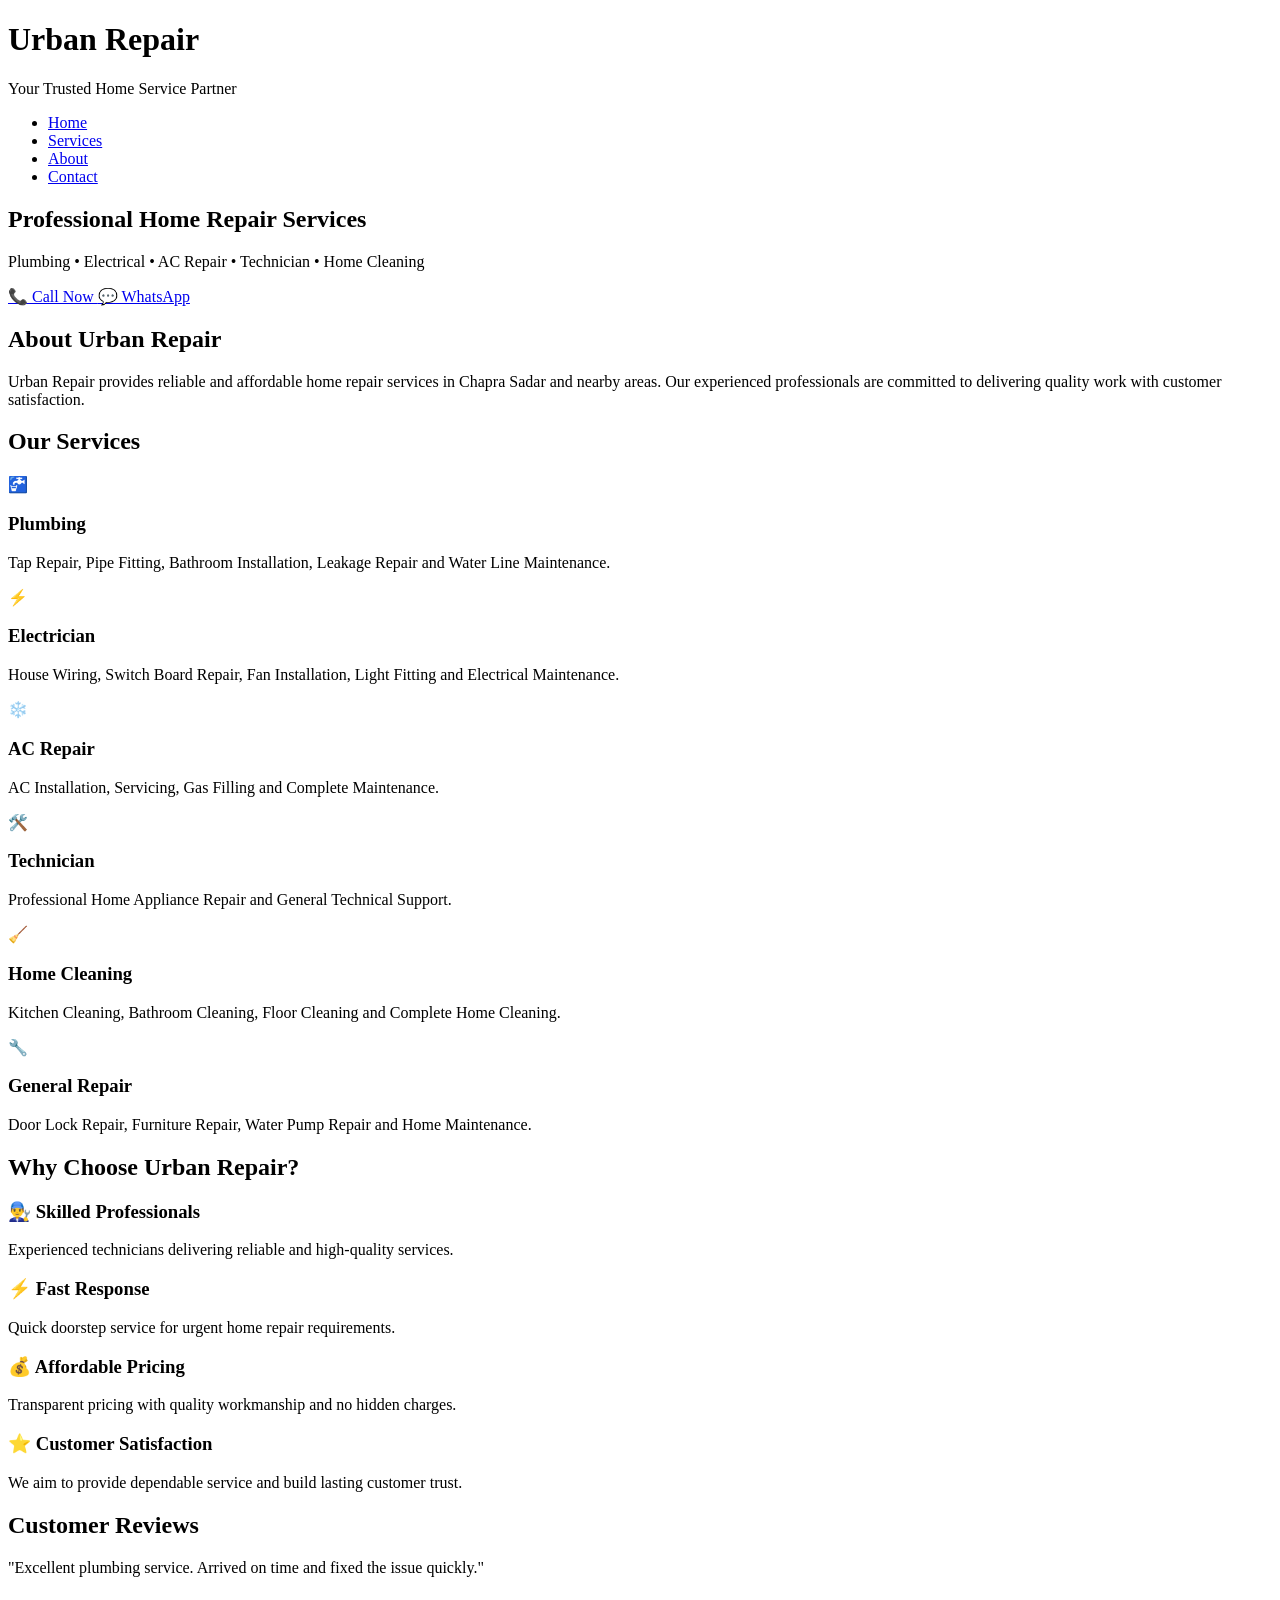
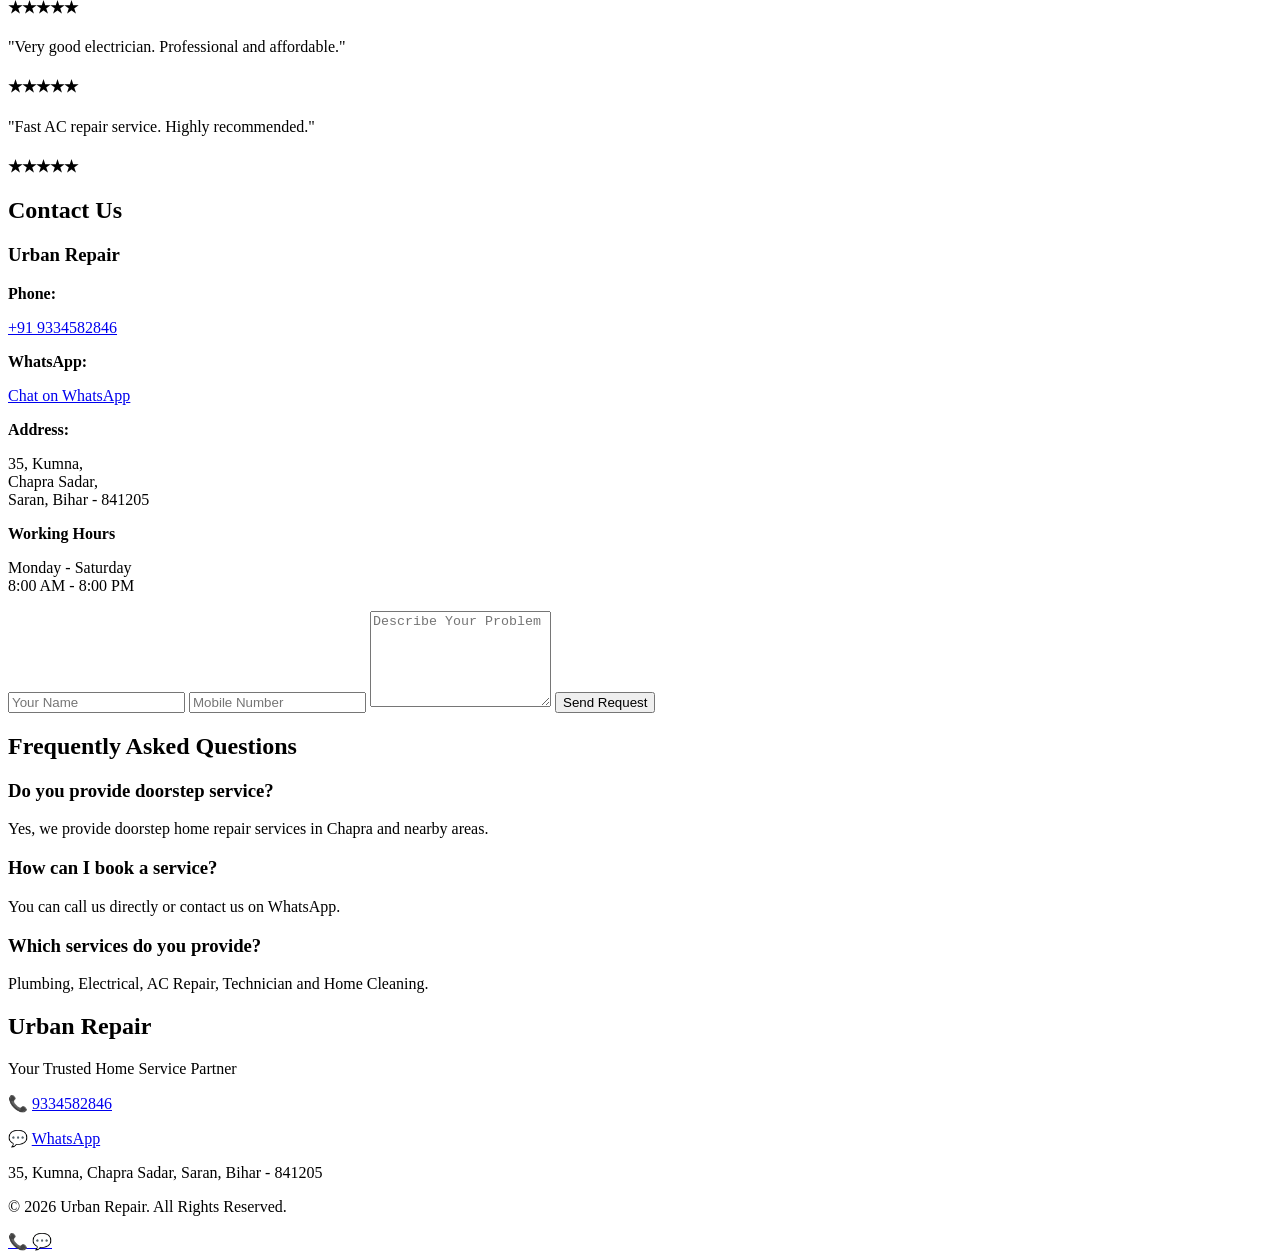
==== index (1).html @ f5dbf6f6 "Add files via upload" ====
<!DOCTYPE html>
<html lang="en">
<head>
    <meta charset="UTF-8">
    <meta name="viewport" content="width=device-width, initial-scale=1.0">
    <title>Urban Repair | Home Repair Services</title>

    <meta name="description" content="Professional Plumber, Electrician, AC Repair, Technician and Home Cleaning Services in Chapra, Bihar.">

    <meta name="keywords" content="Plumber, Electrician, AC Repair, Technician, Home Cleaning, Singh Repair">

    <meta name="author" content="Urban Repair">

    <link rel="stylesheet" href="style.css">
<!-- Google tag (gtag.js) -->
<script async src="https://www.googletagmanager.com/gtag/js?id=AW-18190889663"></script>
<script>
  window.dataLayer = window.dataLayer || [];
  function gtag(){dataLayer.push(arguments);}
  gtag('js', new Date());

  gtag('config', 'AW-18190889663');
</script><!-- Event snippet for Book appointment (1) conversion page -->
<script>
  gtag('event', 'conversion', {'send_to': 'AW-18190889663/s-xwCMvx3cgcEL_li-JD'});
</script>
</head>

<body>

<header>

<div class="container">

<div class="logo">

<h1>Urban Repair</h1>

<p>Your Trusted Home Service Partner</p>

</div>

<nav>

<ul>

<li><a href="#home">Home</a></li>

<li><a href="#services">Services</a></li>

<li><a href="#about">About</a></li>

<li><a href="#contact">Contact</a></li>

</ul>

</nav>

</div>

</header>

<section id="home" class="hero">

<div class="hero-content">

<h2>Professional Home Repair Services</h2>

<p>

Plumbing • Electrical • AC Repair • Technician • Home Cleaning

</p>

<div class="hero-buttons">

<a href="tel:+919334582846" class="btn call-btn">

📞 Call Now

</a>

<a href="https://wa.me/919334582846"

target="_blank"

class="btn whatsapp-btn">

💬 WhatsApp

</a>

</div>

</div>

</section>

<section id="about">

<div class="container">

<h2>About Urban Repair</h2>

<p>

Urban Repair provides reliable and affordable home repair services in Chapra Sadar and nearby areas.

Our experienced professionals are committed to delivering quality work with customer satisfaction.

</p>

</div>

</section>

<section id="services">

<div class="container">

<h2>Our Services</h2>

<div class="service-grid">

<div class="service-card">

<div class="icon">🚰</div>

<h3>Plumbing</h3>

<p>

Tap Repair, Pipe Fitting, Bathroom Installation, Leakage Repair and Water Line Maintenance.

</p>

</div>

<div class="service-card">

<div class="icon">⚡</div>

<h3>Electrician</h3>

<p>

House Wiring, Switch Board Repair, Fan Installation, Light Fitting and Electrical Maintenance.

</p>

</div>

<div class="service-card">

<div class="icon">❄️</div>

<h3>AC Repair</h3>

<p>

AC Installation, Servicing, Gas Filling and Complete Maintenance.

</p>

</div>

<div class="service-card">

<div class="icon">🛠️</div>

<h3>Technician</h3>

<p>

Professional Home Appliance Repair and General Technical Support.

</p>

</div>

<div class="service-card">

<div class="icon">🧹</div>

<h3>Home Cleaning</h3>

<p>

Kitchen Cleaning, Bathroom Cleaning, Floor Cleaning and Complete Home Cleaning.

</p>

</div>

<div class="service-card">

<div class="icon">🔧</div>

<h3>General Repair</h3>

<p>

Door Lock Repair, Furniture Repair, Water Pump Repair and Home Maintenance.

</p>

</div>

</div>

</div>

</section>
<section id="why">
<div class="container">

<h2>Why Choose Urban Repair?</h2>

<div class="why-grid">

<div class="why-card">
<h3>👨‍🔧 Skilled Professionals</h3>
<p>Experienced technicians delivering reliable and high-quality services.</p>
</div>

<div class="why-card">
<h3>⚡ Fast Response</h3>
<p>Quick doorstep service for urgent home repair requirements.</p>
</div>

<div class="why-card">
<h3>💰 Affordable Pricing</h3>
<p>Transparent pricing with quality workmanship and no hidden charges.</p>
</div>

<div class="why-card">
<h3>⭐ Customer Satisfaction</h3>
<p>We aim to provide dependable service and build lasting customer trust.</p>
</div>

</div>

</div>

</section>

<section id="reviews">

<div class="container">

<h2>Customer Reviews</h2>

<div class="review-grid">

<div class="review-card">
<p>"Excellent plumbing service. Arrived on time and fixed the issue quickly."</p>
<h4>★★★★★</h4>
</div>

<div class="review-card">
<p>"Very good electrician. Professional and affordable."</p>
<h4>★★★★★</h4>
</div>

<div class="review-card">
<p>"Fast AC repair service. Highly recommended."</p>
<h4>★★★★★</h4>
</div>

</div>

</div>

</section>

<section id="contact">

<div class="container">

<h2>Contact Us</h2>

<div class="contact-grid">

<div class="contact-info">

<h3>Urban Repair</h3>

<p><strong>Phone:</strong></p>

<p>
<a href="tel:+919334582846">
+91 9334582846
</a>
</p>

<p><strong>WhatsApp:</strong></p>

<p>
<a href="https://wa.me/919334582846" target="_blank">
Chat on WhatsApp
</a>
</p>

<p><strong>Address:</strong></p>

<p>

35, Kumna,<br>

Chapra Sadar,<br>

Saran, Bihar - 841205

</p>

<p><strong>Working Hours</strong></p>

<p>

Monday - Saturday<br>

8:00 AM - 8:00 PM

</p>

</div>

<div class="contact-form">

<form>

<input
type="text"
placeholder="Your Name"
required>

<input
type="tel"
placeholder="Mobile Number"
required>

<textarea
placeholder="Describe Your Problem"
rows="6"></textarea>

<button type="submit">

Send Request

</button>

</form>

</div>

</div>

</div>

</section>

<section id="faq">

<div class="container">

<h2>Frequently Asked Questions</h2>

<div class="faq-item">

<h3>Do you provide doorstep service?</h3>

<p>Yes, we provide doorstep home repair services in Chapra and nearby areas.</p>

</div>

<div class="faq-item">

<h3>How can I book a service?</h3>

<p>You can call us directly or contact us on WhatsApp.</p>

</div>

<div class="faq-item">

<h3>Which services do you provide?</h3>

<p>Plumbing, Electrical, AC Repair, Technician and Home Cleaning.</p>

</div>

</div>

</section>

<footer>

<div class="container">

<h2>Urban Repair</h2>

<p>Your Trusted Home Service Partner</p>

<p>

📞

<a href="tel:+919334582846">

9334582846

</a>

</p>

<p>

💬

<a href="https://wa.me/919334582846" target="_blank">

WhatsApp

</a>

</p>

<p>

35, Kumna, Chapra Sadar,

Saran, Bihar - 841205

</p>

<p>

© 2026 Urban Repair.

All Rights Reserved.

</p>

</div>

</footer>

<a href="tel:+919334582846" class="floating-call">

📞

</a>

<a href="https://wa.me/919334582846"

target="_blank"

class="floating-whatsapp">

💬

</a>

</body>

</html>
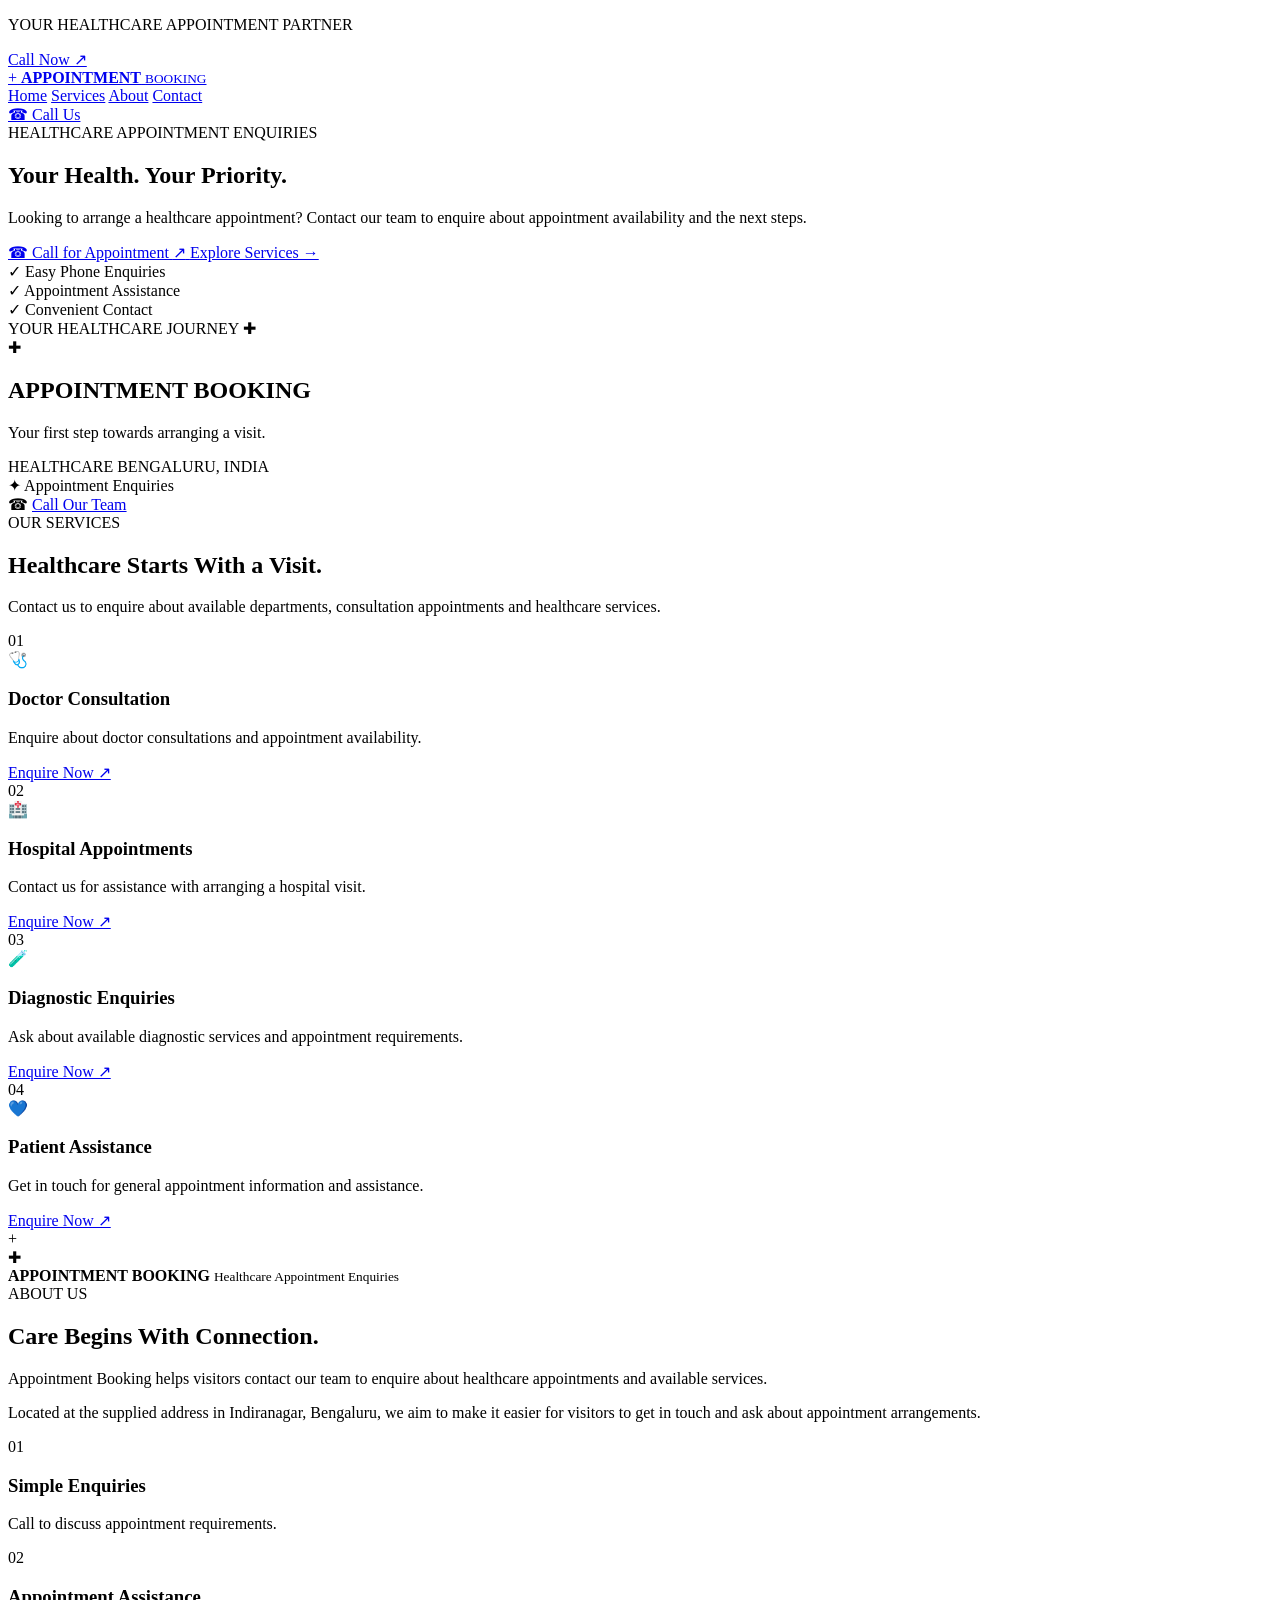
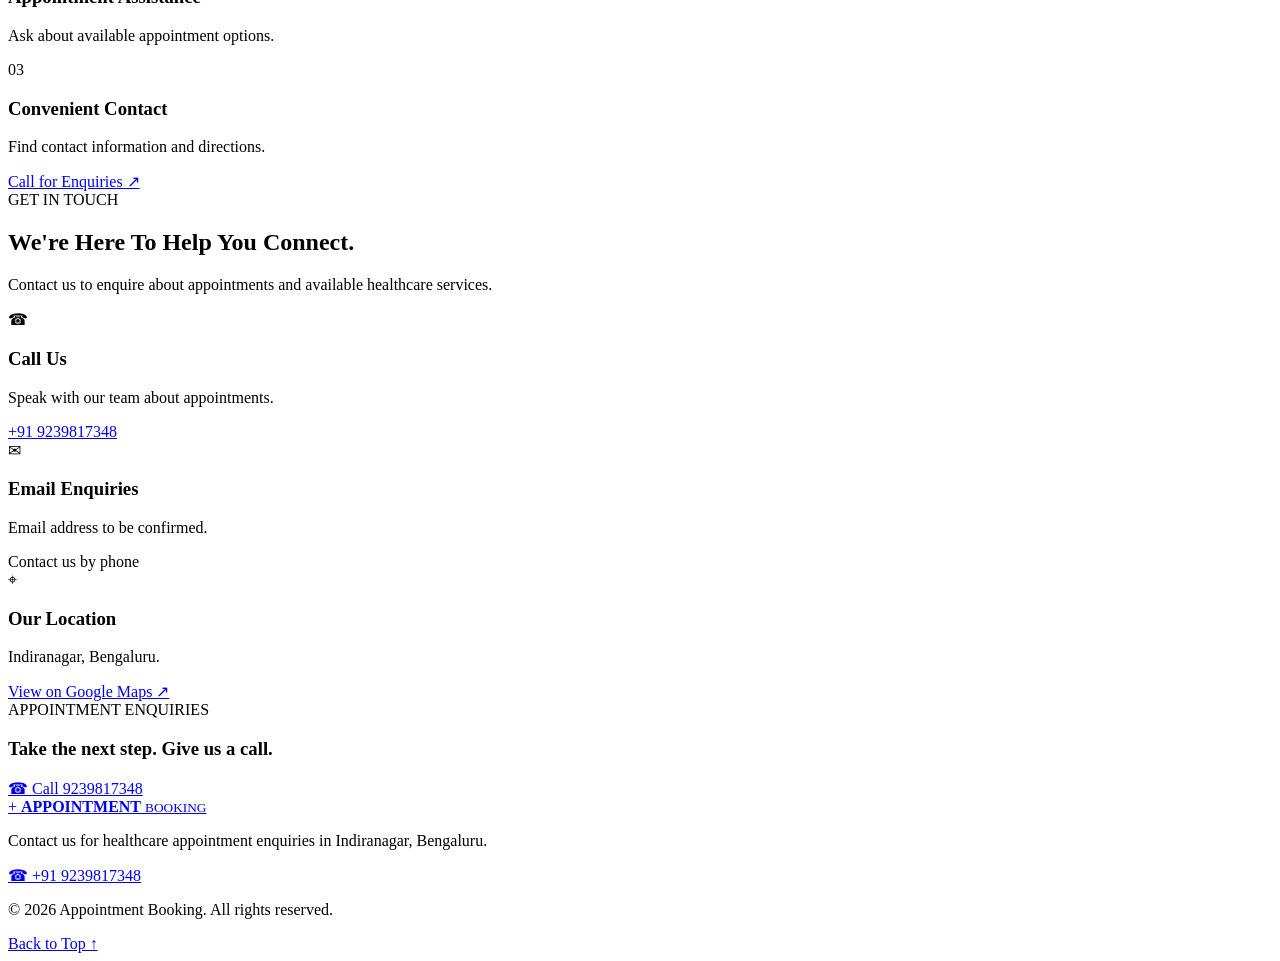
==== commit b3da4859: "Update index (1).html" ====
--- a/index (1).html
+++ b/index (1).html
@@ -3,464 +3,418 @@
 <head>
     <meta charset="UTF-8">
     <meta name="viewport" content="width=device-width, initial-scale=1.0">
-    <title>Urban Repair | Home Repair Services</title>
-
-    <meta name="description" content="Professional Plumber, Electrician, AC Repair, Technician and Home Cleaning Services in Chapra, Bihar.">
-
-    <meta name="keywords" content="Plumber, Electrician, AC Repair, Technician, Home Cleaning, Singh Repair">
-
-    <meta name="author" content="Urban Repair">
+    <meta name="theme-color" content="#12304a">
+
+    <meta name="description" content="Appointment Booking - Contact us to enquire about hospital appointments and healthcare services in Indiranagar, Bengaluru.">
+
+    <title>Appointment Booking | Healthcare Appointments</title>
 
     <link rel="stylesheet" href="style.css">
-<!-- Google tag (gtag.js) -->
-<script async src="https://www.googletagmanager.com/gtag/js?id=AW-18190889663"></script>
+
+    <link rel="preconnect" href="https://fonts.googleapis.com">
+    <link rel="preconnect" href="https://fonts.gstatic.com" crossorigin>
+
+    <link href="https://fonts.googleapis.com/css2?family=DM+Sans:wght@400;500;600;700&family=Manrope:wght@400;500;600;700;800&display=swap" rel="stylesheet">
+</head>
+
+<body>
+
+<!-- ANNOUNCEMENT BAR -->
+<div class="announcement-bar">
+    <p>YOUR HEALTHCARE APPOINTMENT PARTNER</p>
+    <a href="tel:+919239817348">Call Now ↗</a>
+</div>
+
+<!-- HEADER -->
+<header class="main-header">
+
+    <a href="#home" class="logo">
+        <span class="logo-icon">+</span>
+
+        <span class="logo-text">
+            <strong>APPOINTMENT</strong>
+            <small>BOOKING</small>
+        </span>
+    </a>
+
+    <nav class="navigation">
+        <a href="#home">Home</a>
+        <a href="#services">Services</a>
+        <a href="#about">About</a>
+        <a href="#contact">Contact</a>
+    </nav>
+
+    <a href="tel:+919239817348" class="header-call">
+        ☎ Call Us
+    </a>
+
+</header>
+<!-- HERO SECTION -->
+<section class="hero" id="home">
+
+    <div class="hero-content">
+
+        <div class="hero-badge">
+            <span class="status-dot"></span>
+            HEALTHCARE APPOINTMENT ENQUIRIES
+        </div>
+
+        <h1>
+            Your Health.
+            <span>Your Priority.</span>
+        </h1>
+
+        <p class="hero-description">
+            Looking to arrange a healthcare appointment?
+            Contact our team to enquire about appointment
+            availability and the next steps.
+        </p>
+
+        <div class="hero-buttons">
+
+            <a href="tel:+919239817348" class="btn-primary">
+                ☎ Call for Appointment
+                <span>↗</span>
+            </a>
+
+            <a href="#services" class="btn-secondary">
+                Explore Services →
+            </a>
+
+        </div>
+
+        <div class="hero-features">
+
+            <div class="hero-feature">
+                <span class="feature-icon">✓</span>
+                Easy Phone Enquiries
+            </div>
+
+            <div class="hero-feature">
+                <span class="feature-icon">✓</span>
+                Appointment Assistance
+            </div>
+
+            <div class="hero-feature">
+                <span class="feature-icon">✓</span>
+                Convenient Contact
+            </div>
+
+        </div>
+
+    </div>
+
+    <div class="hero-visual">
+
+        <div class="visual-glow"></div>
+
+        <div class="repair-card medical-card">
+
+            <div class="repair-card-top">
+                <span class="card-label">YOUR HEALTHCARE JOURNEY</span>
+                <span class="card-symbol">✚</span>
+            </div>
+
+            <div class="tool-illustration">
+                <div class="tool-circle">
+                    <span>✚</span>
+                </div>
+            </div>
+
+            <h2>APPOINTMENT BOOKING</h2>
+
+            <p>
+                Your first step towards arranging a visit.
+            </p>
+
+            <div class="card-divider"></div>
+
+            <div class="card-bottom">
+                <span>HEALTHCARE</span>
+                <span>BENGALURU, INDIA</span>
+            </div>
+
+        </div>
+
+        <div class="floating-note note-top">
+            <span>✦</span>
+            Appointment Enquiries
+        </div>
+
+        <div class="floating-note note-bottom">
+            <span>☎</span>
+            <a href="tel:+919239817348">Call Our Team</a>
+        </div>
+
+    </div>
+
+</section><!-- SERVICES SECTION -->
+<section class="services-section" id="services">
+
+    <div class="section-heading">
+
+        <span class="section-tag">OUR SERVICES</span>
+
+        <h2>
+            Healthcare Starts
+            <span>With a Visit.</span>
+        </h2>
+
+        <p>
+            Contact us to enquire about available departments,
+            consultation appointments and healthcare services.
+        </p>
+
+    </div>
+
+    <div class="services-grid">
+
+        <article class="service-card">
+            <div class="service-number">01</div>
+            <div class="service-icon">🩺</div>
+            <h3>Doctor Consultation</h3>
+            <p>
+                Enquire about doctor consultations and
+                appointment availability.
+            </p>
+            <a href="tel:+919239817348">Enquire Now ↗</a>
+        </article>
+
+        <article class="service-card">
+            <div class="service-number">02</div>
+            <div class="service-icon">🏥</div>
+            <h3>Hospital Appointments</h3>
+            <p>
+                Contact us for assistance with arranging
+                a hospital visit.
+            </p>
+            <a href="tel:+919239817348">Enquire Now ↗</a>
+        </article>
+
+        <article class="service-card">
+            <div class="service-number">03</div>
+            <div class="service-icon">🧪</div>
+            <h3>Diagnostic Enquiries</h3>
+            <p>
+                Ask about available diagnostic services
+                and appointment requirements.
+            </p>
+            <a href="tel:+919239817348">Enquire Now ↗</a>
+        </article>
+
+        <article class="service-card">
+            <div class="service-number">04</div>
+            <div class="service-icon">💙</div>
+            <h3>Patient Assistance</h3>
+            <p>
+                Get in touch for general appointment
+                information and assistance.
+            </p>
+            <a href="tel:+919239817348">Enquire Now ↗</a>
+        </article>
+
+    </div>
+
+</section><!-- ABOUT SECTION -->
+<section class="about-section" id="about">
+
+    <div class="about-visual medical-visual">
+
+        <div class="about-decoration">
+            +
+        </div>
+
+        <div class="about-label">
+            <span class="about-label-icon">✚</span>
+
+            <div>
+                <strong>APPOINTMENT BOOKING</strong>
+                <small>Healthcare Appointment Enquiries</small>
+            </div>
+        </div>
+
+    </div>
+
+    <div class="about-content">
+
+        <span class="section-tag">ABOUT US</span>
+
+        <h2>
+            Care Begins
+            <span>With Connection.</span>
+        </h2>
+
+        <p>
+            Appointment Booking helps visitors contact our team
+            to enquire about healthcare appointments and
+            available services.
+        </p>
+
+        <p>
+            Located at the supplied address in Indiranagar,
+            Bengaluru, we aim to make it easier for visitors
+            to get in touch and ask about appointment arrangements.
+        </p>
+
+        <div class="about-points">
+
+            <div class="about-point">
+                <span>01</span>
+                <div>
+                    <h3>Simple Enquiries</h3>
+                    <p>Call to discuss appointment requirements.</p>
+                </div>
+            </div>
+
+            <div class="about-point">
+                <span>02</span>
+                <div>
+                    <h3>Appointment Assistance</h3>
+                    <p>Ask about available appointment options.</p>
+                </div>
+            </div>
+
+            <div class="about-point">
+                <span>03</span>
+                <div>
+                    <h3>Convenient Contact</h3>
+                    <p>Find contact information and directions.</p>
+                </div>
+            </div>
+
+        </div>
+
+        <a href="tel:+919239817348" class="btn-primary">
+            Call for Enquiries ↗
+        </a>
+
+    </div>
+
+</section><!-- CONTACT SECTION -->
+<section class="contact-section" id="contact">
+
+    <div class="contact-heading">
+
+        <span class="section-tag">GET IN TOUCH</span>
+
+        <h2>
+            We're Here
+            <span>To Help You Connect.</span>
+        </h2>
+
+        <p>
+            Contact us to enquire about appointments
+            and available healthcare services.
+        </p>
+
+    </div>
+
+    <div class="contact-grid">
+
+        <div class="contact-card">
+
+            <span class="contact-icon">☎</span>
+
+            <h3>Call Us</h3>
+
+            <p>Speak with our team about appointments.</p>
+
+            <a href="tel:+919239817348">
+                +91 9239817348
+            </a>
+
+        </div>
+
+        <div class="contact-card">
+
+            <span class="contact-icon">✉</span>
+
+            <h3>Email Enquiries</h3>
+
+            <p>Email address to be confirmed.</p>
+
+            <span class="contact-detail">
+                Contact us by phone
+            </span>
+
+        </div>
+
+        <div class="contact-card">
+
+            <span class="contact-icon">⌖</span>
+
+            <h3>Our Location</h3>
+
+            <p>Indiranagar, Bengaluru.</p>
+
+            <a
+                href="https://www.google.com/maps/search/?api=1&query=3280%2C%2012th%20Main%20Road%2C%20HAL%202nd%20Stage%2C%20Appareddipalya%2C%20Indiranagar%2C%20Bengaluru%2C%20Karnataka%20560008"
+                target="_blank"
+                rel="noopener noreferrer">
+                View on Google Maps ↗
+            </a>
+
+        </div>
+
+    </div>
+
+    <div class="contact-cta">
+
+        <div>
+            <span class="cta-label">APPOINTMENT ENQUIRIES</span>
+            <h3>Take the next step. Give us a call.</h3>
+        </div>
+
+        <a href="tel:+919239817348" class="btn-light">
+            ☎ Call 9239817348
+        </a>
+
+    </div>
+
+</section><!-- FOOTER -->
+<footer class="site-footer">
+
+    <div class="footer-main">
+
+        <a href="#home" class="logo footer-logo">
+
+            <span class="logo-icon">+</span>
+
+            <span class="logo-text">
+                <strong>APPOINTMENT</strong>
+                <small>BOOKING</small>
+            </span>
+
+        </a>
+
+        <p>
+            Contact us for healthcare appointment enquiries
+            in Indiranagar, Bengaluru.
+        </p>
+
+        <a href="tel:+919239817348" class="footer-phone">
+            ☎ +91 9239817348
+        </a>
+
+    </div>
+
+    <div class="footer-bottom">
+
+        <p>
+            © <span id="current-year">2026</span>
+            Appointment Booking. All rights reserved.
+        </p>
+
+        <a href="#home">Back to Top ↑</a>
+
+    </div>
+
+</footer>
+
 <script>
-  window.dataLayer = window.dataLayer || [];
-  function gtag(){dataLayer.push(arguments);}
-  gtag('js', new Date());
-
-  gtag('config', 'AW-18190889663');
-</script><!-- Event snippet for Book appointment (1) conversion page -->
-<script>
-  gtag('event', 'conversion', {'send_to': 'AW-18190889663/s-xwCMvx3cgcEL_li-JD'});
+    document.getElementById("current-year").textContent =
+        new Date().getFullYear();
 </script>
-</head>
-
-<body>
-
-<header>
-
-<div class="container">
-
-<div class="logo">
-
-<h1>Urban Repair</h1>
-
-<p>Your Trusted Home Service Partner</p>
-
-</div>
-
-<nav>
-
-<ul>
-
-<li><a href="#home">Home</a></li>
-
-<li><a href="#services">Services</a></li>
-
-<li><a href="#about">About</a></li>
-
-<li><a href="#contact">Contact</a></li>
-
-</ul>
-
-</nav>
-
-</div>
-
-</header>
-
-<section id="home" class="hero">
-
-<div class="hero-content">
-
-<h2>Professional Home Repair Services</h2>
-
-<p>
-
-Plumbing • Electrical • AC Repair • Technician • Home Cleaning
-
-</p>
-
-<div class="hero-buttons">
-
-<a href="tel:+919334582846" class="btn call-btn">
-
-📞 Call Now
-
-</a>
-
-<a href="https://wa.me/919334582846"
-
-target="_blank"
-
-class="btn whatsapp-btn">
-
-💬 WhatsApp
-
-</a>
-
-</div>
-
-</div>
-
-</section>
-
-<section id="about">
-
-<div class="container">
-
-<h2>About Urban Repair</h2>
-
-<p>
-
-Urban Repair provides reliable and affordable home repair services in Chapra Sadar and nearby areas.
-
-Our experienced professionals are committed to delivering quality work with customer satisfaction.
-
-</p>
-
-</div>
-
-</section>
-
-<section id="services">
-
-<div class="container">
-
-<h2>Our Services</h2>
-
-<div class="service-grid">
-
-<div class="service-card">
-
-<div class="icon">🚰</div>
-
-<h3>Plumbing</h3>
-
-<p>
-
-Tap Repair, Pipe Fitting, Bathroom Installation, Leakage Repair and Water Line Maintenance.
-
-</p>
-
-</div>
-
-<div class="service-card">
-
-<div class="icon">⚡</div>
-
-<h3>Electrician</h3>
-
-<p>
-
-House Wiring, Switch Board Repair, Fan Installation, Light Fitting and Electrical Maintenance.
-
-</p>
-
-</div>
-
-<div class="service-card">
-
-<div class="icon">❄️</div>
-
-<h3>AC Repair</h3>
-
-<p>
-
-AC Installation, Servicing, Gas Filling and Complete Maintenance.
-
-</p>
-
-</div>
-
-<div class="service-card">
-
-<div class="icon">🛠️</div>
-
-<h3>Technician</h3>
-
-<p>
-
-Professional Home Appliance Repair and General Technical Support.
-
-</p>
-
-</div>
-
-<div class="service-card">
-
-<div class="icon">🧹</div>
-
-<h3>Home Cleaning</h3>
-
-<p>
-
-Kitchen Cleaning, Bathroom Cleaning, Floor Cleaning and Complete Home Cleaning.
-
-</p>
-
-</div>
-
-<div class="service-card">
-
-<div class="icon">🔧</div>
-
-<h3>General Repair</h3>
-
-<p>
-
-Door Lock Repair, Furniture Repair, Water Pump Repair and Home Maintenance.
-
-</p>
-
-</div>
-
-</div>
-
-</div>
-
-</section>
-<section id="why">
-<div class="container">
-
-<h2>Why Choose Urban Repair?</h2>
-
-<div class="why-grid">
-
-<div class="why-card">
-<h3>👨‍🔧 Skilled Professionals</h3>
-<p>Experienced technicians delivering reliable and high-quality services.</p>
-</div>
-
-<div class="why-card">
-<h3>⚡ Fast Response</h3>
-<p>Quick doorstep service for urgent home repair requirements.</p>
-</div>
-
-<div class="why-card">
-<h3>💰 Affordable Pricing</h3>
-<p>Transparent pricing with quality workmanship and no hidden charges.</p>
-</div>
-
-<div class="why-card">
-<h3>⭐ Customer Satisfaction</h3>
-<p>We aim to provide dependable service and build lasting customer trust.</p>
-</div>
-
-</div>
-
-</div>
-
-</section>
-
-<section id="reviews">
-
-<div class="container">
-
-<h2>Customer Reviews</h2>
-
-<div class="review-grid">
-
-<div class="review-card">
-<p>"Excellent plumbing service. Arrived on time and fixed the issue quickly."</p>
-<h4>★★★★★</h4>
-</div>
-
-<div class="review-card">
-<p>"Very good electrician. Professional and affordable."</p>
-<h4>★★★★★</h4>
-</div>
-
-<div class="review-card">
-<p>"Fast AC repair service. Highly recommended."</p>
-<h4>★★★★★</h4>
-</div>
-
-</div>
-
-</div>
-
-</section>
-
-<section id="contact">
-
-<div class="container">
-
-<h2>Contact Us</h2>
-
-<div class="contact-grid">
-
-<div class="contact-info">
-
-<h3>Urban Repair</h3>
-
-<p><strong>Phone:</strong></p>
-
-<p>
-<a href="tel:+919334582846">
-+91 9334582846
-</a>
-</p>
-
-<p><strong>WhatsApp:</strong></p>
-
-<p>
-<a href="https://wa.me/919334582846" target="_blank">
-Chat on WhatsApp
-</a>
-</p>
-
-<p><strong>Address:</strong></p>
-
-<p>
-
-35, Kumna,<br>
-
-Chapra Sadar,<br>
-
-Saran, Bihar - 841205
-
-</p>
-
-<p><strong>Working Hours</strong></p>
-
-<p>
-
-Monday - Saturday<br>
-
-8:00 AM - 8:00 PM
-
-</p>
-
-</div>
-
-<div class="contact-form">
-
-<form>
-
-<input
-type="text"
-placeholder="Your Name"
-required>
-
-<input
-type="tel"
-placeholder="Mobile Number"
-required>
-
-<textarea
-placeholder="Describe Your Problem"
-rows="6"></textarea>
-
-<button type="submit">
-
-Send Request
-
-</button>
-
-</form>
-
-</div>
-
-</div>
-
-</div>
-
-</section>
-
-<section id="faq">
-
-<div class="container">
-
-<h2>Frequently Asked Questions</h2>
-
-<div class="faq-item">
-
-<h3>Do you provide doorstep service?</h3>
-
-<p>Yes, we provide doorstep home repair services in Chapra and nearby areas.</p>
-
-</div>
-
-<div class="faq-item">
-
-<h3>How can I book a service?</h3>
-
-<p>You can call us directly or contact us on WhatsApp.</p>
-
-</div>
-
-<div class="faq-item">
-
-<h3>Which services do you provide?</h3>
-
-<p>Plumbing, Electrical, AC Repair, Technician and Home Cleaning.</p>
-
-</div>
-
-</div>
-
-</section>
-
-<footer>
-
-<div class="container">
-
-<h2>Urban Repair</h2>
-
-<p>Your Trusted Home Service Partner</p>
-
-<p>
-
-📞
-
-<a href="tel:+919334582846">
-
-9334582846
-
-</a>
-
-</p>
-
-<p>
-
-💬
-
-<a href="https://wa.me/919334582846" target="_blank">
-
-WhatsApp
-
-</a>
-
-</p>
-
-<p>
-
-35, Kumna, Chapra Sadar,
-
-Saran, Bihar - 841205
-
-</p>
-
-<p>
-
-© 2026 Urban Repair.
-
-All Rights Reserved.
-
-</p>
-
-</div>
-
-</footer>
-
-<a href="tel:+919334582846" class="floating-call">
-
-📞
-
-</a>
-
-<a href="https://wa.me/919334582846"
-
-target="_blank"
-
-class="floating-whatsapp">
-
-💬
-
-</a>
 
 </body>
-
 </html>
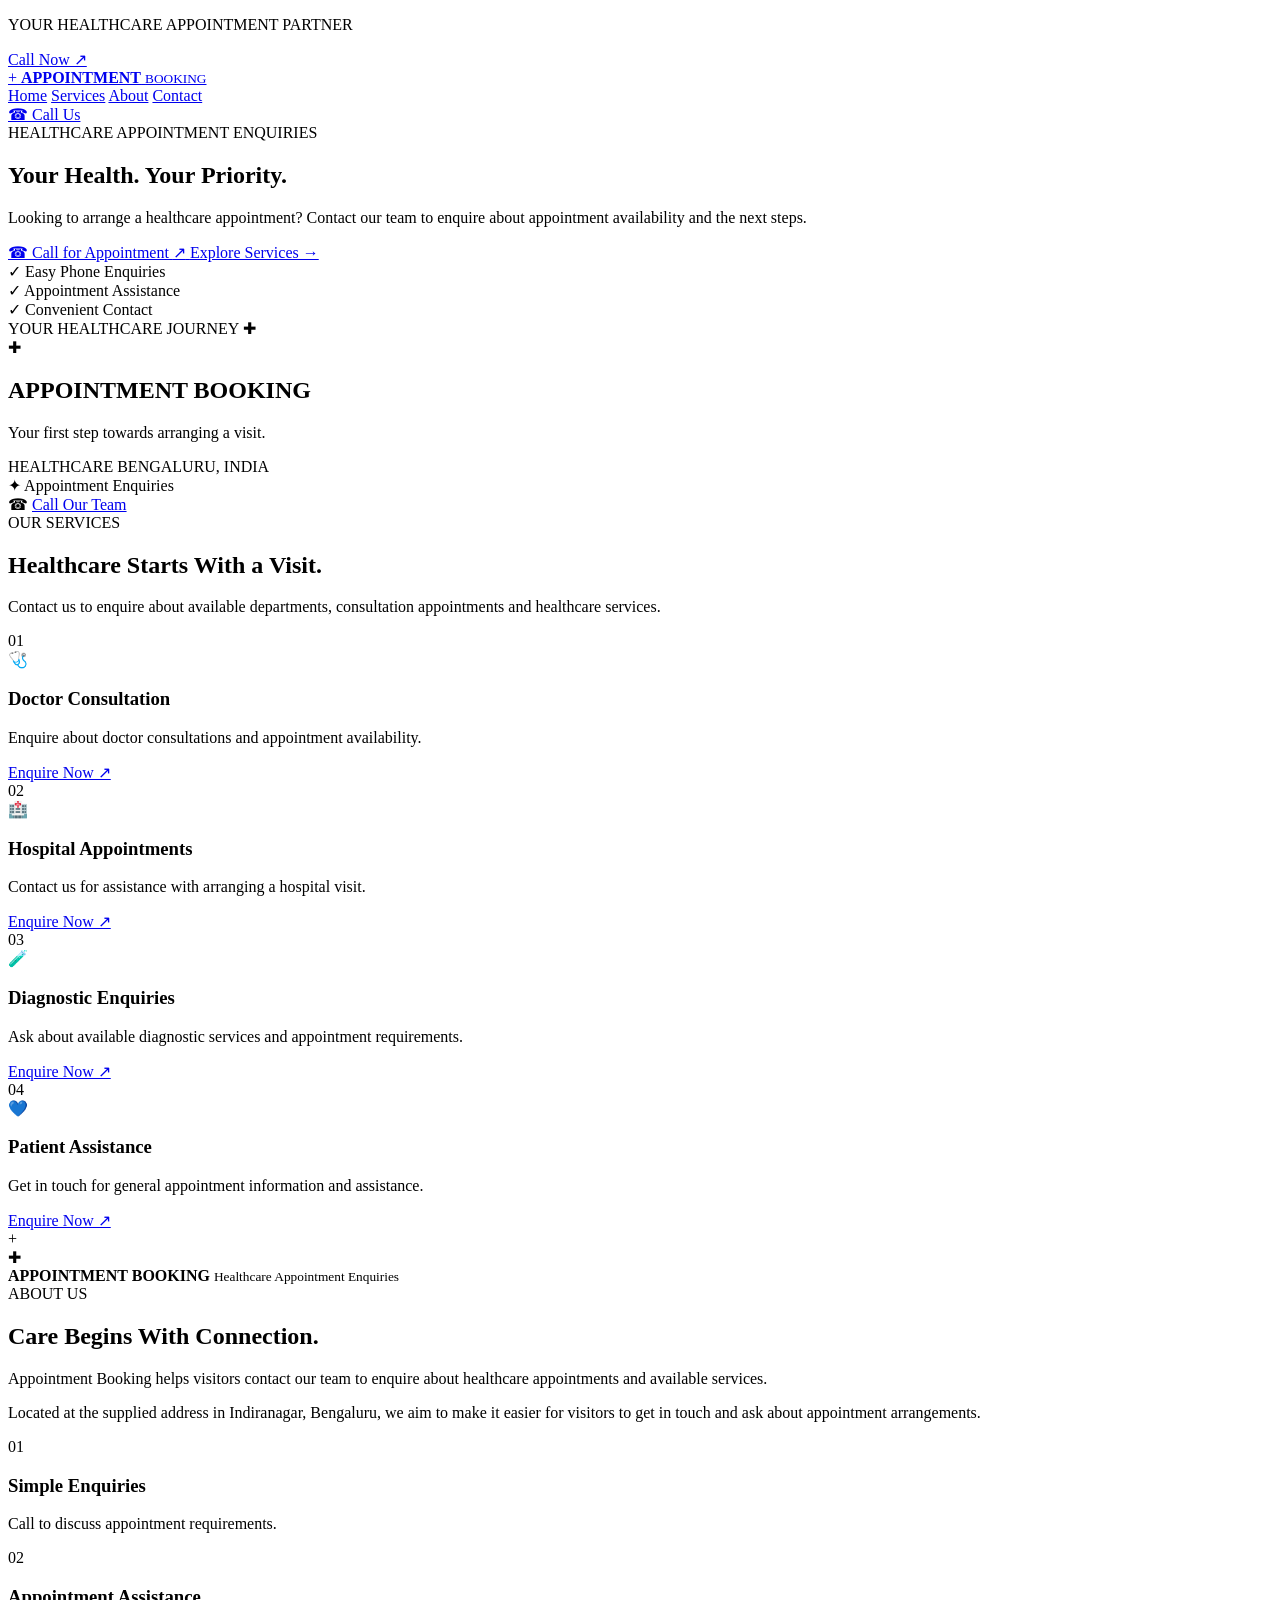
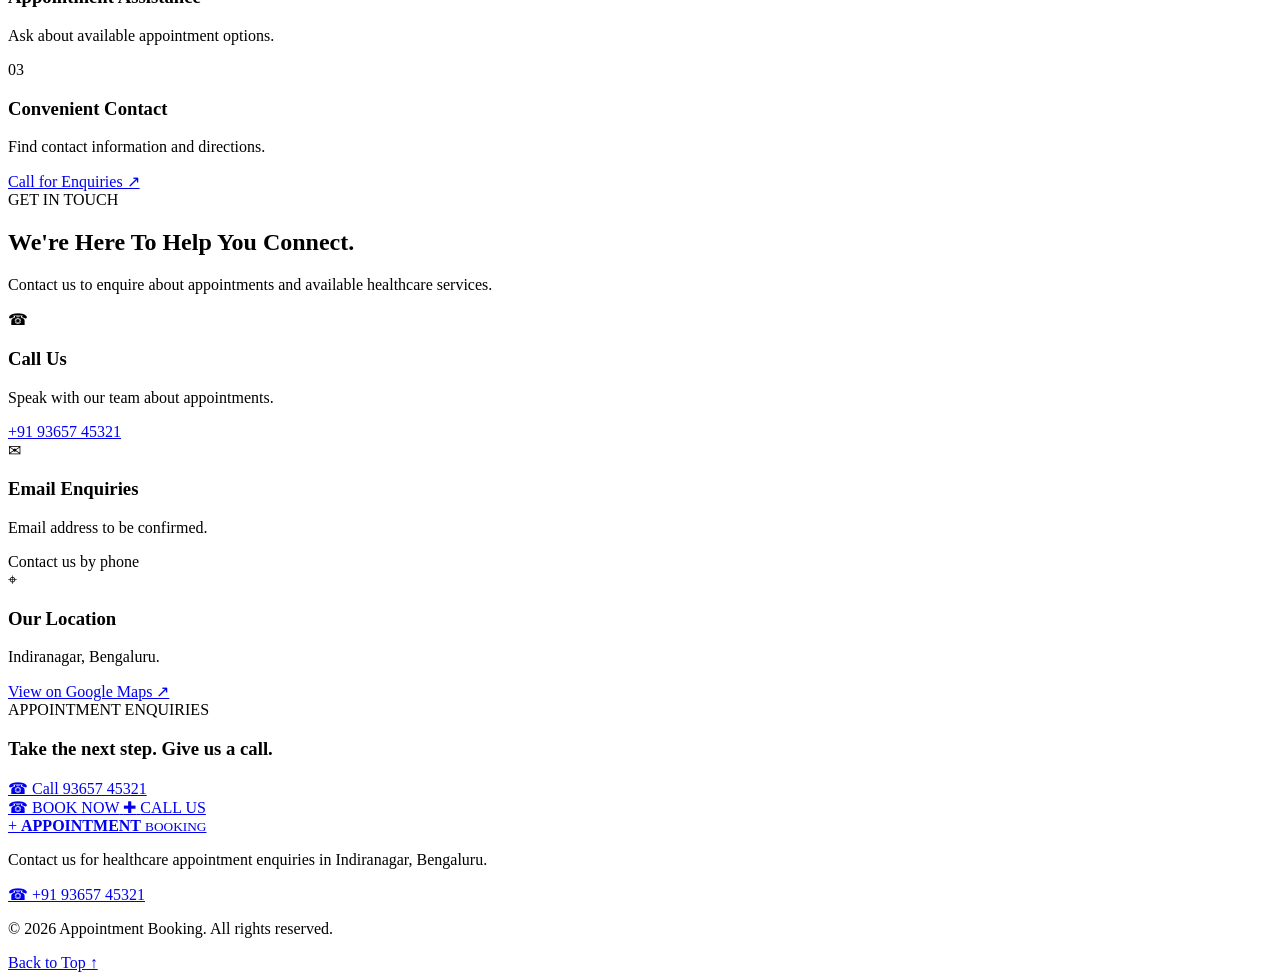
==== commit c760e4be: "Update index.html" ====
--- a/index (1).html
+++ b/index (1).html
@@ -22,7 +22,7 @@
 <!-- ANNOUNCEMENT BAR -->
 <div class="announcement-bar">
     <p>YOUR HEALTHCARE APPOINTMENT PARTNER</p>
-    <a href="tel:+919239817348">Call Now ↗</a>
+    <a href="tel:+919365745321">Call Now ↗</a>
 </div>
 
 <!-- HEADER -->
@@ -44,12 +44,11 @@
         <a href="#contact">Contact</a>
     </nav>
 
-    <a href="tel:+919239817348" class="header-call">
+    <a href="tel:+919365745321" class="header-call">
         ☎ Call Us
     </a>
 
-</header>
-<!-- HERO SECTION -->
+</header><!-- HERO SECTION -->
 <section class="hero" id="home">
 
     <div class="hero-content">
@@ -72,7 +71,7 @@
 
         <div class="hero-buttons">
 
-            <a href="tel:+919239817348" class="btn-primary">
+            <a href="tel:+919365745321" class="btn-primary">
                 ☎ Call for Appointment
                 <span>↗</span>
             </a>
@@ -143,7 +142,7 @@
 
         <div class="floating-note note-bottom">
             <span>☎</span>
-            <a href="tel:+919239817348">Call Our Team</a>
+            <a href="tel:+919365745321">Call Our Team</a>
         </div>
 
     </div>
@@ -177,7 +176,7 @@
                 Enquire about doctor consultations and
                 appointment availability.
             </p>
-            <a href="tel:+919239817348">Enquire Now ↗</a>
+            <a href="tel:+919365745321">Enquire Now ↗</a>
         </article>
 
         <article class="service-card">
@@ -188,7 +187,7 @@
                 Contact us for assistance with arranging
                 a hospital visit.
             </p>
-            <a href="tel:+919239817348">Enquire Now ↗</a>
+            <a href="tel:+919365745321">Enquire Now ↗</a>
         </article>
 
         <article class="service-card">
@@ -199,7 +198,7 @@
                 Ask about available diagnostic services
                 and appointment requirements.
             </p>
-            <a href="tel:+919239817348">Enquire Now ↗</a>
+            <a href="tel:+919365745321">Enquire Now ↗</a>
         </article>
 
         <article class="service-card">
@@ -210,7 +209,7 @@
                 Get in touch for general appointment
                 information and assistance.
             </p>
-            <a href="tel:+919239817348">Enquire Now ↗</a>
+            <a href="tel:+919365745321">Enquire Now ↗</a>
         </article>
 
     </div>
@@ -284,7 +283,7 @@
 
         </div>
 
-        <a href="tel:+919239817348" class="btn-primary">
+        <a href="tel:+919365745321" class="btn-primary">
             Call for Enquiries ↗
         </a>
 
@@ -319,8 +318,8 @@
 
             <p>Speak with our team about appointments.</p>
 
-            <a href="tel:+919239817348">
-                +91 9239817348
+            <a href="tel:+919365745321">
+                +91 93657 45321
             </a>
 
         </div>
@@ -365,13 +364,33 @@
             <h3>Take the next step. Give us a call.</h3>
         </div>
 
-        <a href="tel:+919239817348" class="btn-light">
-            ☎ Call 9239817348
+        <a href="tel:+919365745321" class="btn-light">
+            ☎ Call 93657 45321
         </a>
 
     </div>
 
-</section><!-- FOOTER -->
+</section><!-- LEFT HANGING CALL BUTTON -->
+<a
+    href="tel:+919365745321"
+    class="hanging-call hanging-left"
+    aria-label="Call for hospital appointment enquiries">
+
+    <span class="hanging-icon">☎</span>
+    <span class="hanging-text">BOOK NOW</span>
+
+</a>
+
+<!-- RIGHT HANGING CALL BUTTON -->
+<a
+    href="tel:+919365745321"
+    class="hanging-call hanging-right"
+    aria-label="Call for appointment assistance">
+
+    <span class="hanging-icon">✚</span>
+    <span class="hanging-text">CALL US</span>
+
+</a><!-- FOOTER -->
 <footer class="site-footer">
 
     <div class="footer-main">
@@ -392,8 +411,8 @@
             in Indiranagar, Bengaluru.
         </p>
 
-        <a href="tel:+919239817348" class="footer-phone">
-            ☎ +91 9239817348
+        <a href="tel:+919365745321" class="footer-phone">
+            ☎ +91 93657 45321
         </a>
 
     </div>
